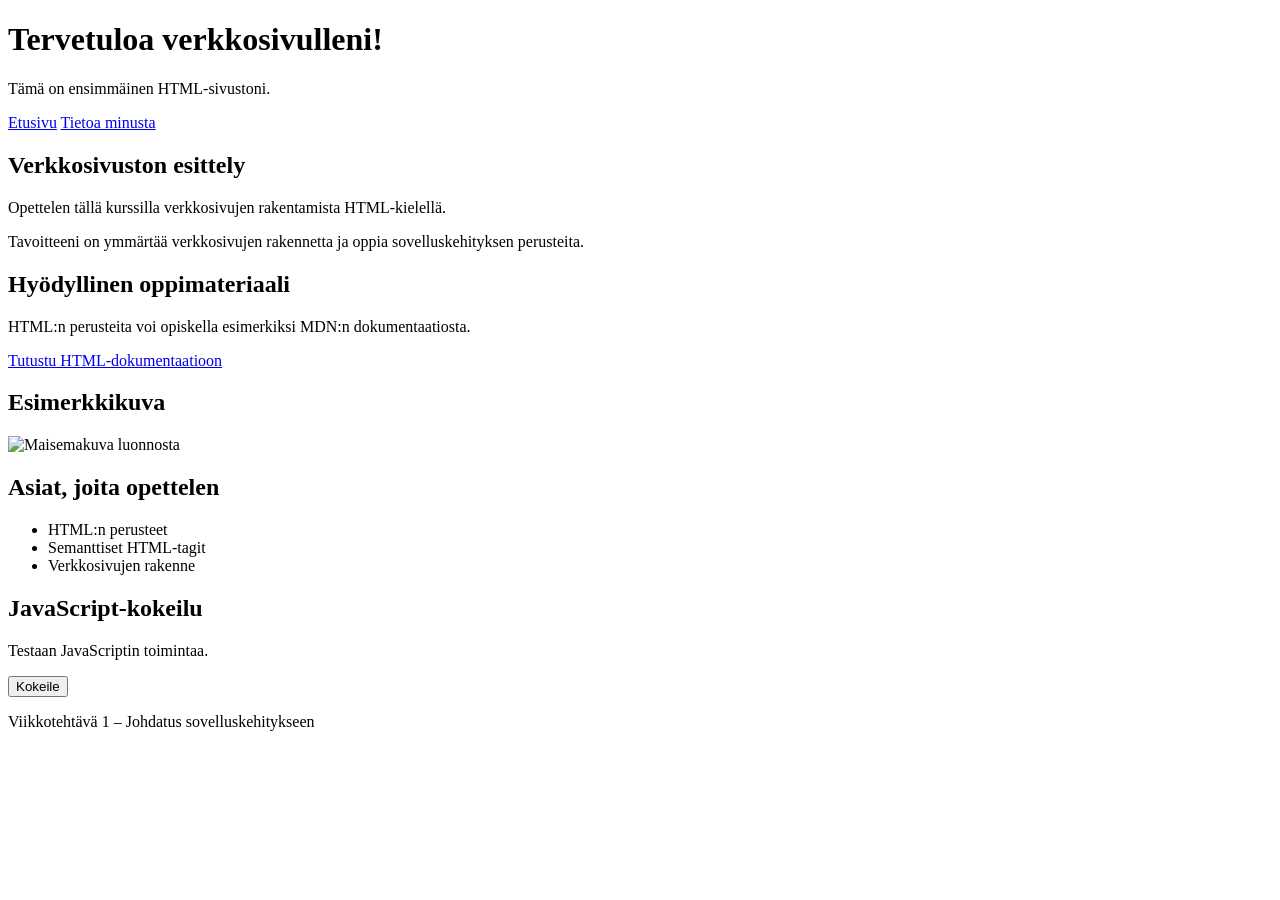
==== index.html @ 7a2462ea "Create index.html" ====
<!DOCTYPE html>
<html lang="fi">
<head>
    <meta charset="UTF-8">
    <meta name="viewport" content="width=device-width, initial-scale=1.0">
    <title>Oma verkkosivuni</title>
    <link rel="stylesheet" href="style.css">
</head>
<body>
    <header>
        <h1>Tervetuloa verkkosivulleni!</h1>
        <p>Tämä on ensimmäinen HTML-sivustoni.</p>
    </header>

    <nav>
        <a href="index.html">Etusivu</a>
        <a href="about.html">Tietoa minusta</a>
    </nav>

    <main>
        <section>
            <h2>Verkkosivuston esittely</h2>
            <p>Opettelen tällä kurssilla verkkosivujen rakentamista HTML-kielellä.</p>
            <p>Tavoitteeni on ymmärtää verkkosivujen rakennetta ja oppia sovelluskehityksen perusteita.</p>
        </section>

        <section>
            <h2>Hyödyllinen oppimateriaali</h2>
            <p>HTML:n perusteita voi opiskella esimerkiksi MDN:n dokumentaatiosta.</p>
            <a href="https://developer.mozilla.org/en-US/docs/Web/HTML"
               target="_blank"
               rel="noopener noreferrer">
                Tutustu HTML-dokumentaatioon
            </a>
        </section>

        <section>
    <h2>Esimerkkikuva</h2>
    <img src="images/maisema.jpg"
         alt="Maisemakuva luonnosta">
</section>

        <section>
            <h2>Asiat, joita opettelen</h2>
            <ul>
                <li>HTML:n perusteet</li>
                <li>Semanttiset HTML-tagit</li>
                <li>Verkkosivujen rakenne</li>
            </ul>
        </section>
        </section>

<section>
    <h2>JavaScript-kokeilu</h2>
    <p>Testaan JavaScriptin toimintaa.</p>
    <button onclick="showMessage()">Kokeile</button>
</section>

</main>
    </main>

    <footer>
        <p>Viikkotehtävä 1 – Johdatus sovelluskehitykseen</p>
    </footer>
    <script src="script.js"></script>
</body>
</html>
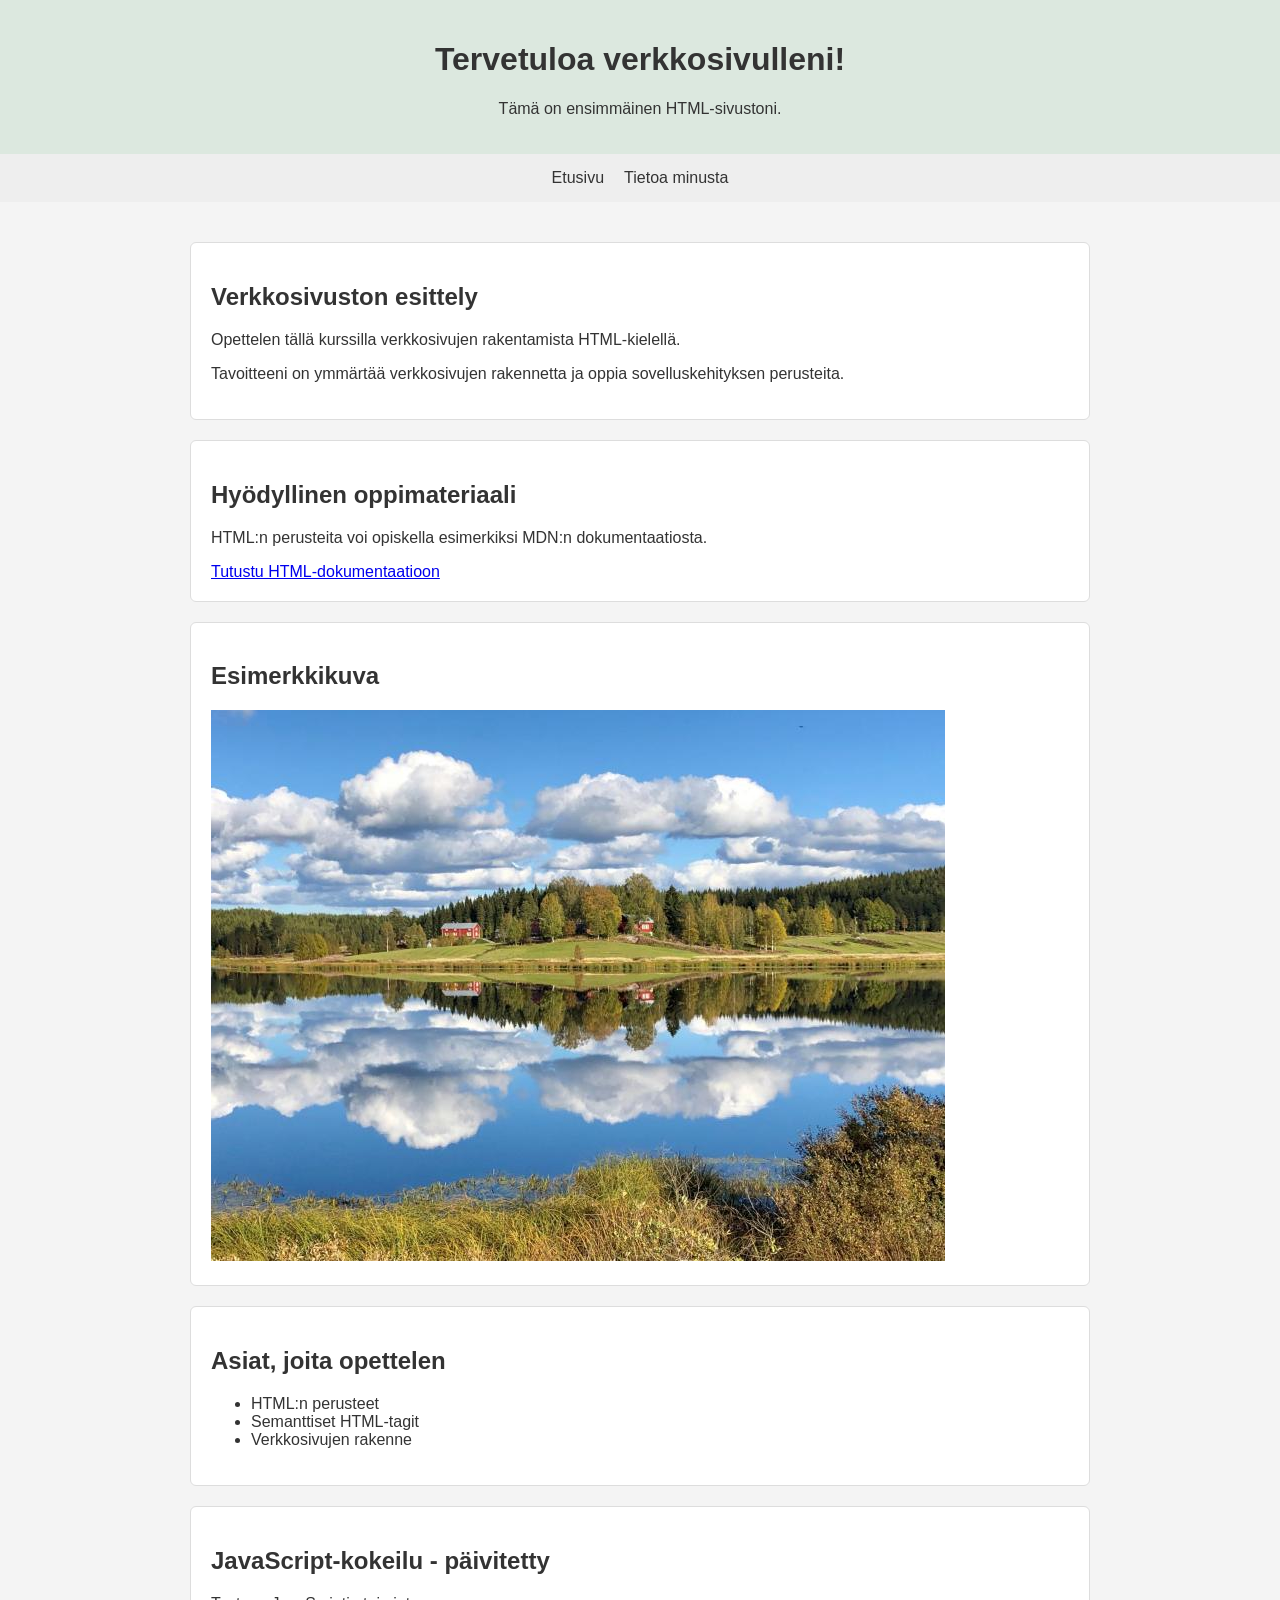
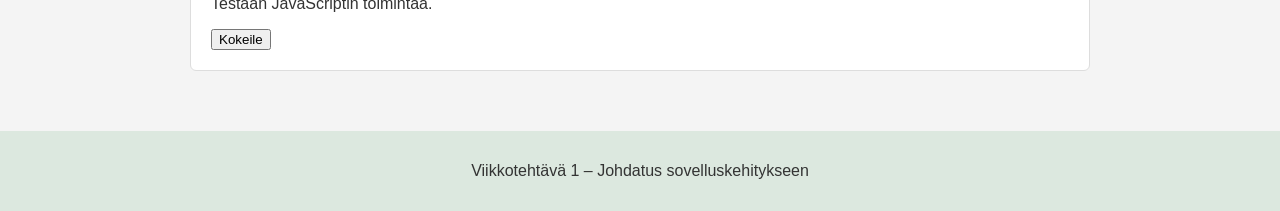
==== commit 061819a7: "Update index.html" ====
--- a/index.html
+++ b/index.html
@@ -52,7 +52,7 @@
         </section>
 
 <section>
-    <h2>JavaScript-kokeilu</h2>
+    <h2>JavaScript-kokeilu - päivitetty</h2>
     <p>Testaan JavaScriptin toimintaa.</p>
     <button onclick="showMessage()">Kokeile</button>
 </section>
--- a/style.css
+++ b/style.css
@@ -0,0 +1,74 @@
+
+body {
+    font-family: Arial, sans-serif;
+    font-size: 16px;
+    color: #333333;
+    background-color: #f4f4f4;
+    margin: 0;
+}
+
+header {
+    background-color: #dce8df;
+    padding: 20px;
+    text-align: center;
+}
+
+nav {
+    display: flex;
+    justify-content: center;
+    gap: 20px;
+    padding: 15px;
+    background-color: #eeeeee;
+}
+
+nav a {
+    color: #333333;
+    text-decoration: none;
+}
+
+nav a:hover {
+    color: #52745b;
+    text-decoration: underline;
+}
+
+main {
+    max-width: 900px;
+    margin: 20px auto;
+    padding: 20px;
+}
+
+section {
+    background-color: white;
+    margin-bottom: 20px;
+    padding: 20px;
+    border: 1px solid #dddddd;
+    border-radius: 6px;
+}
+
+img {
+    max-width: 100%;
+    height: auto;
+}
+
+footer {
+    background-color: #dce8df;
+    padding: 15px;
+    text-align: center;
+}
+
+@media (max-width: 600px) {
+    nav {
+        flex-direction: column;
+        align-items: center;
+        gap: 10px;
+    }
+
+    main {
+        margin: 10px;
+        padding: 10px;
+    }
+
+    section {
+        padding: 15px;
+    }
+}
